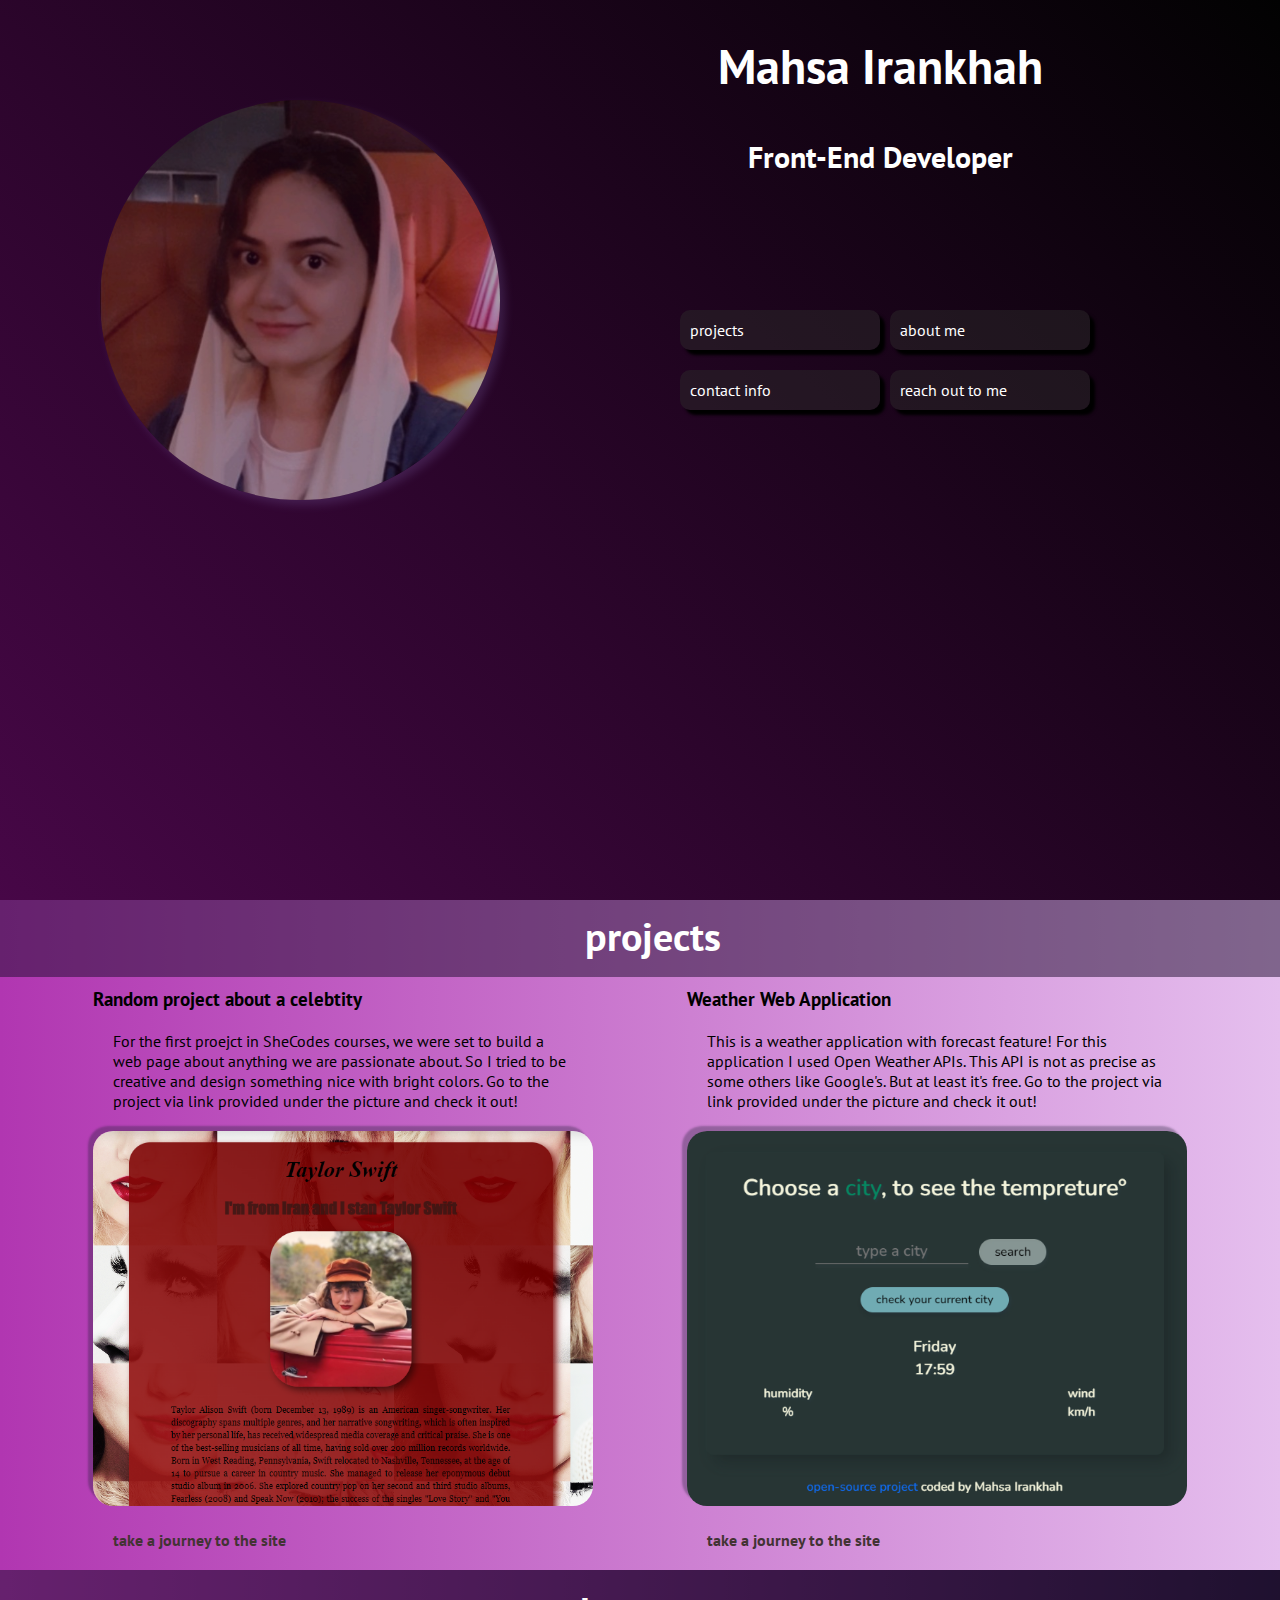
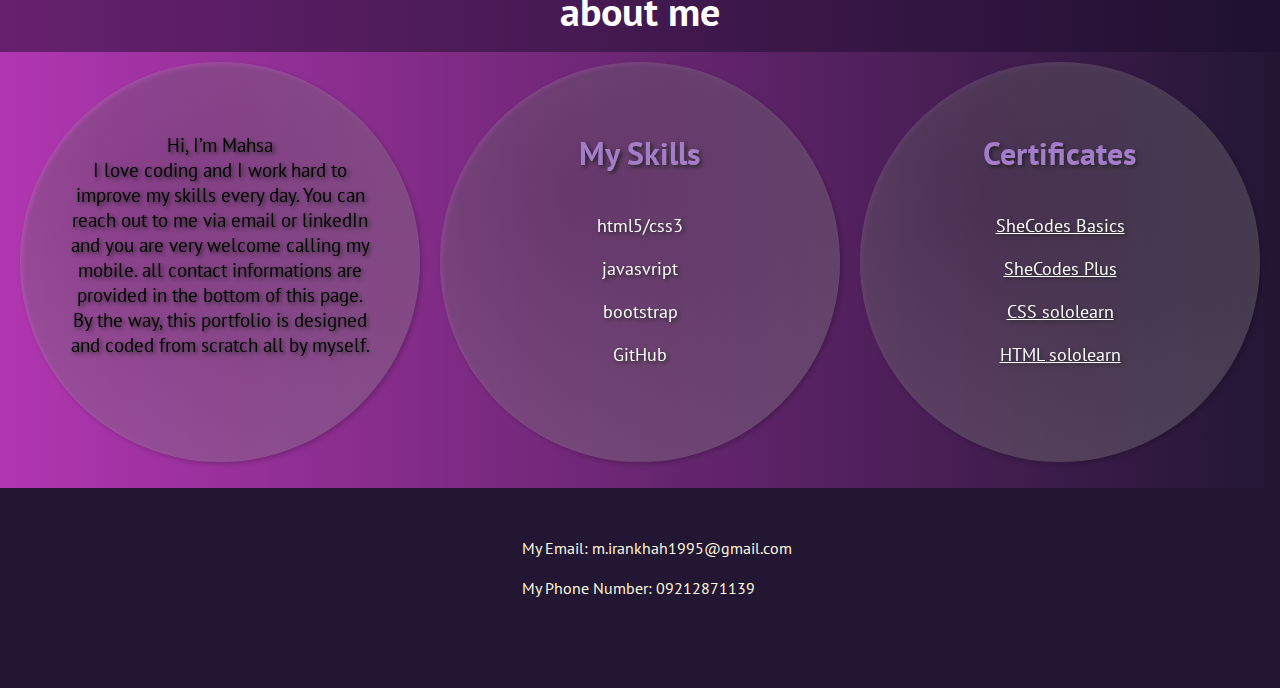
==== index.html @ 837f2a21 "all files added" ====
<!DOCTYPE html>
<html lang="en">
<head>
    <meta charset="UTF-8">
    <meta http-equiv="X-UA-Compatible" content="IE=edge">
    <meta name="viewport" content="width=device-width, initial-scale=1.0">
    <link rel="stylesheet" href="./css/style.css">
    <link rel="stylesheet" href="./css/all.css">
    <link rel="preconnect" href="https://fonts.googleapis.com">
    <link rel="preconnect" href="https://fonts.gstatic.com" crossorigin>
    <link href="https://fonts.googleapis.com/css2?family=PT+Sans:ital,wght@0,400;0,700;1,400;1,700&display=swap" rel="stylesheet">
    <title>Mahsa Irankhah</title>
</head>
<body>
    <header>
    <div id="name">
        <h1>Mahsa Irankhah</h1>
        <h2>Front-End Developer</h2>
    </div>
    
        <img class="banner-img" src="./images/mahsa.jpg" alt="">
    <div class="menu">

            <a href="#projects"><div class="block">projects</div></a>
            <a href="#about-me"><div class="block">about me</div></a>
            <a href="#contact"><div class="block">contact info</div></a>
            <a href="./form.html" target="_blank"><div class="block">reach out to me</div></a>
            
        </nav>
    </div>    
    </header>
    <main>
    <div id="projects" >
        <h2 id="ptitle">projects</h2>
        <div class="container">
        <section>
            <h3 class="projects-title">Random project about a celebtity</h3>
            <p>For the first proejct in SheCodes courses, we were set to build a web page about anything we are passionate about. So I tried to be creative and design something nice with bright colors. Go to the project via link provided under the picture and check it out!</p>
            <img src="./images/project1.png" width="500px" alt="project management website ui">
            <p><a href="https://www.shecodes.io/workshops/shecodes-basics-5fe05f16-50aa-4ded-b857-9670702bd1c4/projects/628766" target="_blank">take a journey to the site</a></p>
        </section>
        <section>
            <h3 class="projects-title">Weather Web Application</h3>
            <p>This is a weather application with forecast feature! For this application I used Open Weather APIs. This API is not as precise as some others like Google's. But at least it's free. Go to the project via link provided under the picture and check it out!</p>
            <img src="./images/project2.png" width="500px" alt="food delivery website ui">
            <p><a href="https://zealous-dubinsky-7b3c23.netlify.app/" target="_blank">take a journey to the site</a></p>
        </section>
        </div>
        
    </div>
    <article id="about-me">
        <h2>about me</h2>
    <div class="container2">
        <div class="caption">
        <p>Hi, I’m Mahsa <br>
            I love coding and I work hard to improve my skills every day. You can reach out to me via email or linkedIn and you are very welcome calling my mobile. all contact informations are provided in the bottom of this page. By the way, this portfolio is designed and coded from scratch all by myself.
        </p>
        </div>
        <div class="lists">
            <h3>My Skills</h3>
            <ul>
                <li>html5/css3</li>
                <li>javasvript</li>
                <li>bootstrap</li>
                <li>GitHub</li>
            </ul>
        </div>
        
        
        <div class="lists">
        <h3>Certificates</h3>
            <ul>
                <li><a href="https://www.shecodes.io/certificates/5d97c9550fa8f159921649ef0e564dfd" target="_blank">SheCodes Basics</a></li>
                <li><a href="https://www.shecodes.io/certificates/729da249f295ed26b023bb7fe32abcc8" target="_blank">SheCodes Plus</a></li>
                <li><a href="https://www.sololearn.com/Certificate/1023-23197310/jpg" target="_blank">CSS sololearn</a></li>
                <li><a href="https://www.sololearn.com/Certificate/1014-23197310/jpg" target="_blank">HTML sololearn</a></li>
            </ul>
        <ul>
        </ul>
        </div>
    </div>
    </article>
    </main>
    <footer>
        <section id="contact">
            <ul>
                <li>My Email: m.irankhah1995@gmail.com</li>
                <li>My Phone Number: 09212871139</li>
            </ul>
            <a href=""><i class="fab fa-github"></i></i></a>
            <a href="https://www.linkedin.com/in/mahsa-irankhah-185bb21b9?lipi=urn%3Ali%3Apage%3Ad_flagship3_profile_view_base_contact_details%3BI8u5YhsfRnSw435Cnv%2F%2FVw%3D%3D" target="_blank"><i class="fab fa-linkedin icon"></i></a>
            <a href="mailto:m.irankhah@gmail.com" target="_blank"><i class="fa fa-envelope icon" aria-hidden="true"></i></a>
        </section>
    </footer>

</body>
</html>
---- css/style.css ----
* {
    margin: 0;
    padding: 0;
    box-sizing: border-box;
    
}
body {
    margin: 0;
    padding: 0;
    font-family: 'PT Sans', sans-serif;
    background: #fff;
    overflow-x: hidden;
    
}

header {
    width: 100%;
    height: 100vh;
    background-image: linear-gradient(45deg,#470747, #020202);
    position: relative;
}

#name {
    text-align: center;
    width: 600px;
    height: 400px;
    position: absolute;
    top: 10px;
    right: 100px;
}

#name h1,h2 {
    color: #fff;
    font-size: 3rem;
    padding: 15px;
    margin: 10px;
} 

#name h2 {
    font-size: 30px;
}

.banner-img {
    width: 400px;
    height: 400px;
    opacity: 60%;
    position: relative;
    top: 100px;
    left: 100px;
    border-radius: 50%;
    box-shadow: 5px 5px 10px rgba(129, 102, 173, 0.418);

}
.menu {
    display: grid;
    grid-template-columns: 200px 200px;
    grid-column-gap: 10px;
    position: absolute;
    right: 200px;
    top: 300px;
}

.menu div {
    padding: 10px;
    margin: 10px;
    width: 200px;
    background: #2c2b2b79;
    box-shadow: 5px 5px 3px black;
    border-radius: 10px;
}
.menu div:hover {
    transform: scale(1.05);
}


.menu a {
    text-decoration: none;
    color: #fff;
    
}
#projects {
    width: 100%;
    height: 100%;
    background: linear-gradient(90deg, #b136b1, #e5bfee);
    margin-top: 0;
}
#ptitle {
    margin-top: 0;
    margin-left: 0;
    padding-top: 10px;
    padding-left: 40px;
    font-size: 2.5rem;
    width: 100%;
    text-align: center;
    background-color: rgba(27, 11, 44, 0.5);
}

.container {
    display: flex;
    flex-direction: wrap row;
    justify-content: space-evenly;
}

.container p {
    width: 500px;
    padding: 20px;
}
.container a {
    text-decoration: none;
    color: #423333;
    font-weight: bold;
}
.container a:hover {
    color: #38204e;
    text-decoration: underline;
}
.container img {
    max-width: 100%;
    border-radius: 20px;
    box-shadow: -5px -5px 2px rgba(30, 30, 51, 0.329);
}
.projects-title {
    padding: 0px;
    font-weight: bold;
}

#about-me {
    width: 100%;
    height: 100%;
    margin-top: 0;
    background: linear-gradient(90deg, #b136b1, #221633);
}

#about-me h2 {
    margin-top: 0;
    margin-left: 0;
    width: 100%;
    text-align: center;
    background-color: rgba(27, 11, 44, 0.5);
    font-size: 2.5rem;
}
.container2 {
    position: relative;
    display: flex;
    flex-flow: wrap row;
    align-content: center;
    justify-content: space-evenly;
    align-items: center;
    
    padding-bottom: 2%;
}
.caption {
    font-size: 1.2rem;
    background:  radial-gradient(circle farthest-corner at 33% 33% , rgba(153, 151, 151, 0.2), rgba(255, 255, 255, 0.2)); ;
    filter: drop-shadow(2px 2px 2px black);
    border-radius: 50%;
    width: 400px;
    height: 400px;
    overflow: auto;
}

.caption p {
    margin-top: 70px;
    width: 300px;
    text-align: center;
    margin-left: 50px;
}

.lists {
    padding: 0;
    font-size: 1.1rem;
    background: radial-gradient(circle farthest-corner at 33% 33% , rgba(153, 151, 151, 0.2), rgba(255, 255, 255, 0.2));
    filter: drop-shadow(2px 2px 2px black);
    border-radius: 50%;
    width: 400px;
    height: 400px;
}
.lists h3 {
    font-size: 2rem;
    font-weight: bolder;
    padding-top: 70px;
    padding-bottom: 30px;
    text-align: center;
    color: rgb(164, 124, 202);
    filter: drop-shadow(1px, 1px, 1px, black);

}
.lists ul {
    list-style: none;
}

.lists li {
    text-align: center;
    padding: 10px;
    color: #fff;
}

.lists a {
    color: #fff;
}
#contact {
    width: 100vw;
    height: 200px;
    position: relative;
    background-color: #221633;
}
#contact ul {
    font-size: 1;
    position: absolute;
    top: 20%;
    left: 40%;
}

#contact li {
    padding: 10px;
    color: #fff8dc;
    text-align: left;
    list-style: none;
}
 .fa-github {
     font-size: 2rem;
     margin-right: 5px;
     position: absolute;
     bottom: 10%;
     left: 40%;
 }

 .fa-linkedin {
    font-size: 2rem;
    margin-right: 5px;
    position: absolute;
    bottom: 10%;
    left: 50%;
 }

 .fa-envelope {
    font-size: 2rem;
    position: absolute;
    bottom: 10%;
    left: 60%;
 }

 @media (max-width: 1144px) {
    .banner-img {
        width: 300px;
        height: 300px;
        position: relative;
        top: 150px;
    }
    .menu {
        position: absolute;
        right: 150px;
    }

 }    

@media (max-width: 1055px) {
    #name {
     right: 200px;
    }

    #name h1 {
        padding-bottom: 0;
        margin-bottom: 0;
    }
    .container img {
        width: 80%;
        margin-left: 10%;
    }
    .container p, h3 {
        width: 80%;
        margin-left: 6%;
    }

    .banner-img {
        width: 250px;
        height: 250px;
        top: 180px;
        left: 400px;
    }
    .menu {
        top: 450px;
        right: 300px;
    }
}



 @media (max-width:1000px) {
    .banner-img {
        position: relative;
        left: 200px;
    }

    .menu {
        position: absolute;
        left: 100px;

    }

    #name {
        left: 0px;
    }

    .container {
        flex-direction: column;
        margin: 0 10px;
    }
    #contact ul {
        left: 30%;
    }

    .container2 .caption, .skills {
        margin-bottom: 5px;
    }
 }
  @media (max-width:650px) {
      #name {
          left: 0px;
      }
      #name h1, h2 {
          font-size: 2rem;
          text-align: left;
      }
      .menu {
          left: 5%;
          width: 100px;
      }

      .banner-img {
          width: 200px;
          height: 200px;
          position: relative;
          top: 200px;
          left: 150px;
      }
      #contact ul {
        left: 20%;
    }
  }
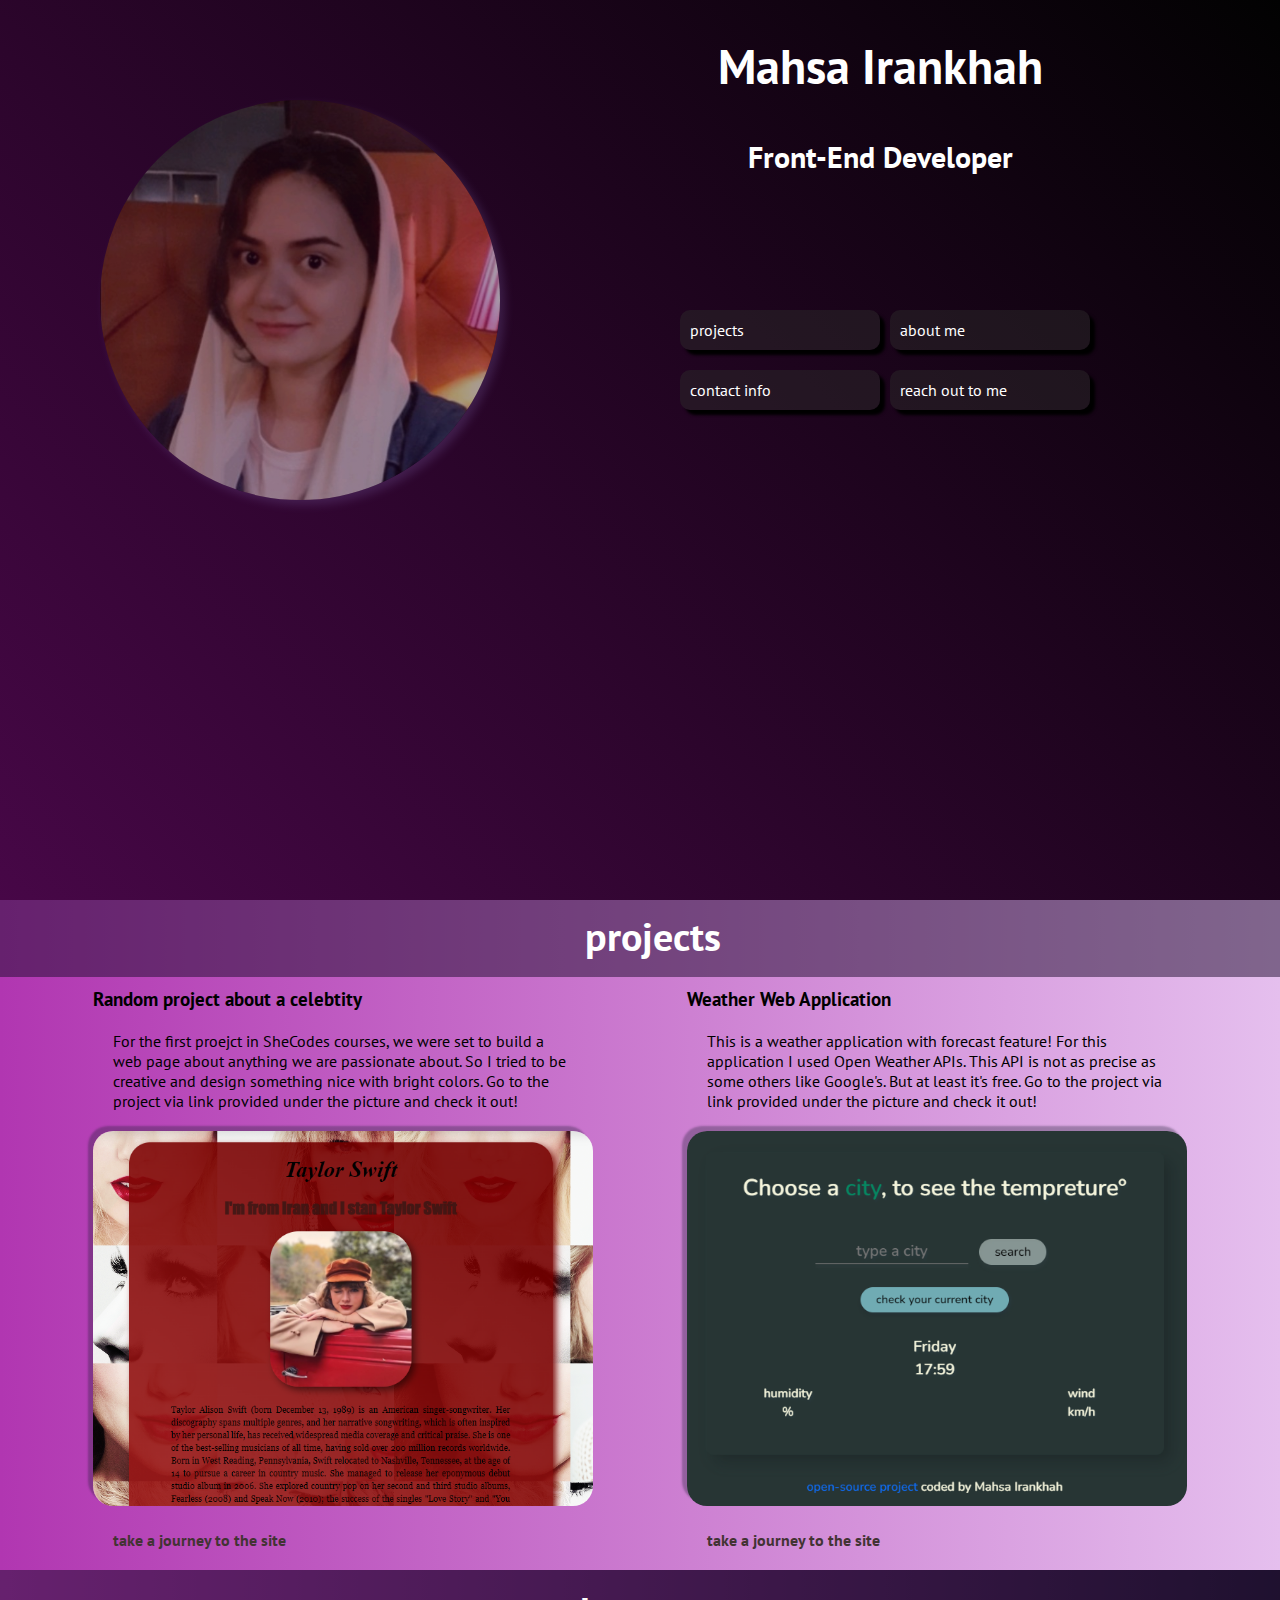
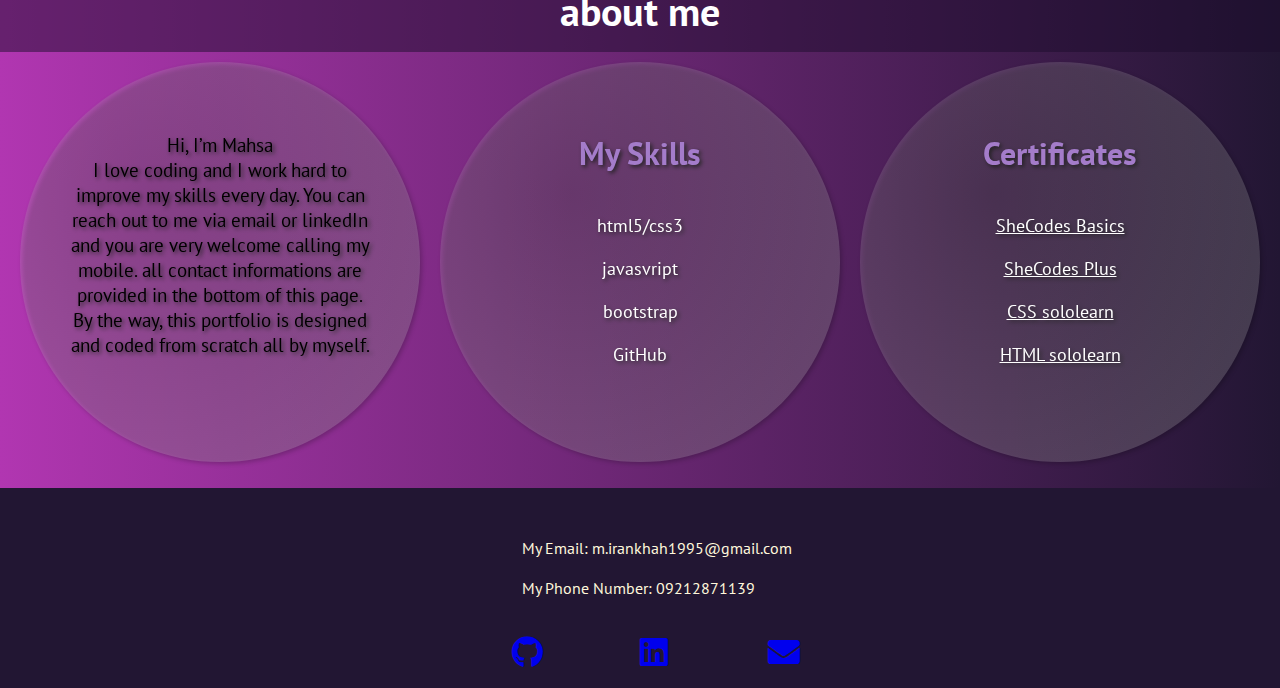
==== commit da6f4a64: "link to github added" ====
--- a/index.html
+++ b/index.html
@@ -87,7 +87,7 @@
                 <li>My Email: m.irankhah1995@gmail.com</li>
                 <li>My Phone Number: 09212871139</li>
             </ul>
-            <a href=""><i class="fab fa-github"></i></i></a>
+            <a href="https://github.com/mahsa-irankhah" target="_blank"><i class="fab fa-github"></i></i></a>
             <a href="https://www.linkedin.com/in/mahsa-irankhah-185bb21b9?lipi=urn%3Ali%3Apage%3Ad_flagship3_profile_view_base_contact_details%3BI8u5YhsfRnSw435Cnv%2F%2FVw%3D%3D" target="_blank"><i class="fab fa-linkedin icon"></i></a>
             <a href="mailto:m.irankhah@gmail.com" target="_blank"><i class="fa fa-envelope icon" aria-hidden="true"></i></a>
         </section>
